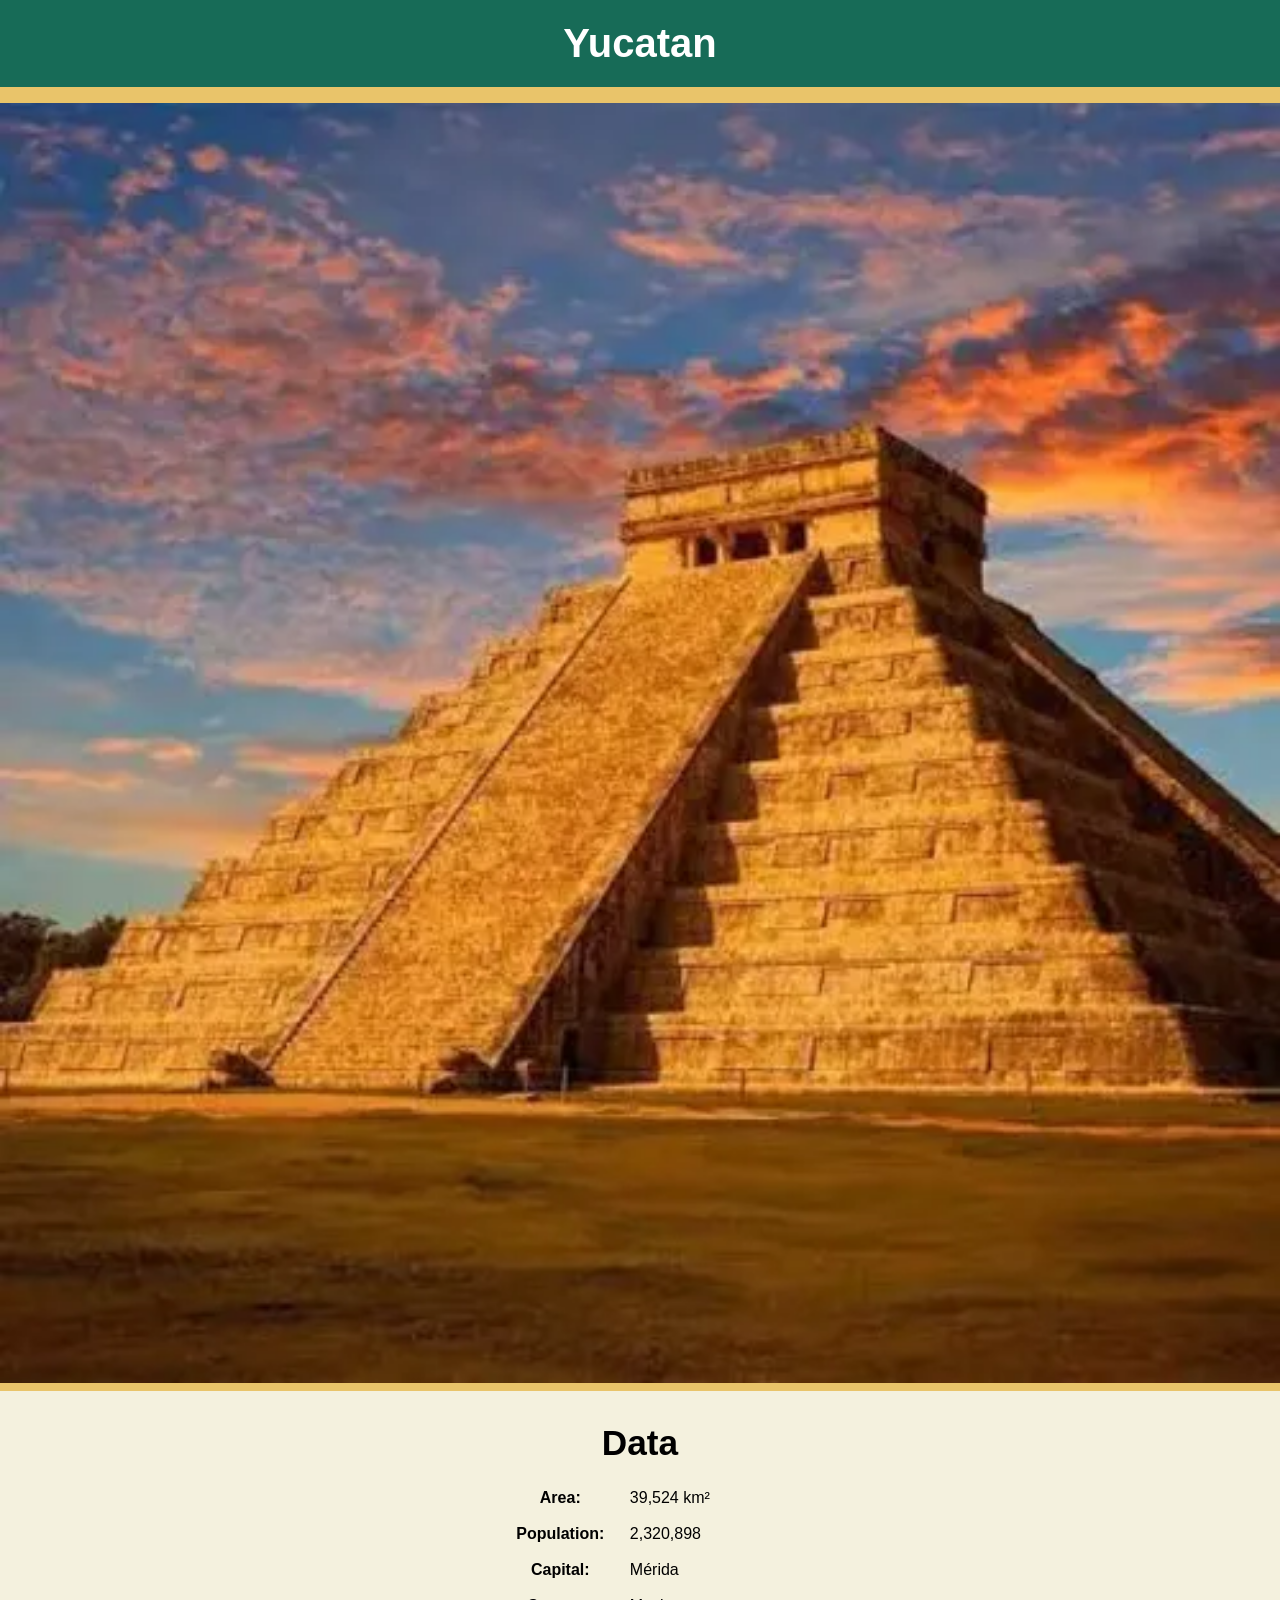
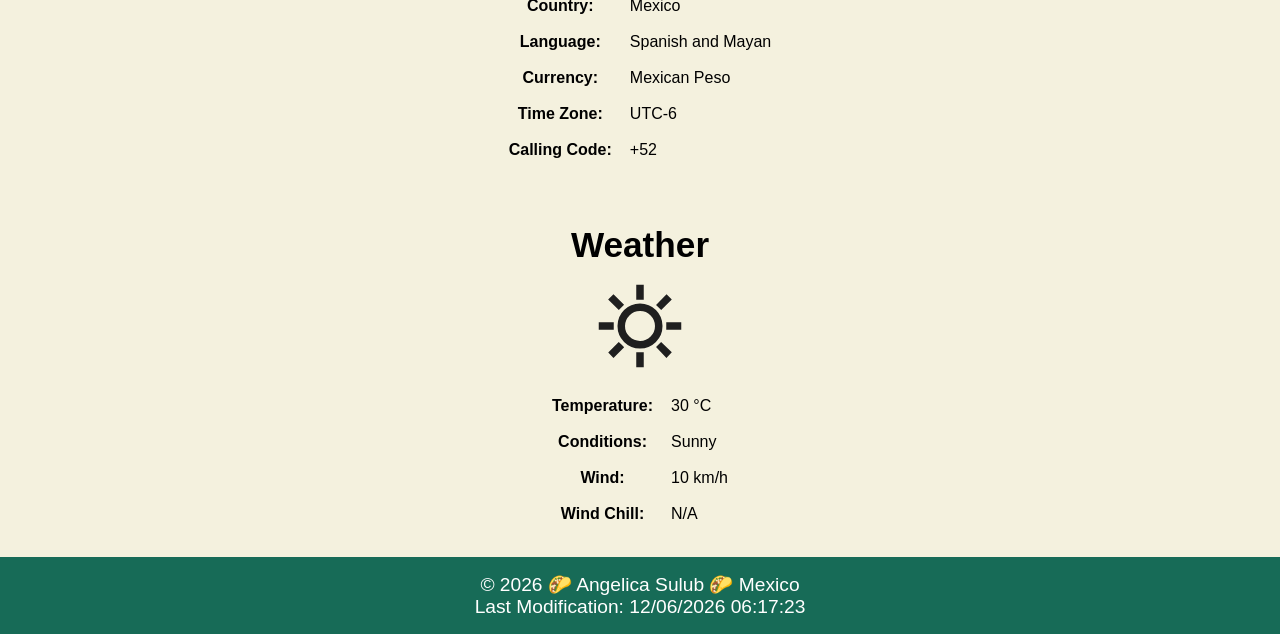
==== place.html @ 16d64635 "add new information" ====
<!DOCTYPE html>
<html lang="en">
<head>
    <meta charset="UTF-8">
    <meta name="viewport" content="width=device-width, initial-scale=1.0">
    <title>WDD 131 | Angelica Sulub | Country Page</title>

    <meta name="description" content="information about yucatan, mexico">
    <meta name="author" content="Angelica Sulub">

    <link rel="stylesheet" href="styles/place.css">
    <link rel="stylesheet" href="styles/place-large.css">
    <script src="scripts/place.js" defer></script>
</head>
<body>
    <header>
        <h1>Yucatan</h1>
    </header>

    <main>
        <picture class="hero">
            <source srcset="" media="(min-width: 640px)">

            <img src="images/chichenitza-small.webp" alt="Chichen Itza Mayan pyramid in Yucatan" width="500" height="500">
        </picture>

        <section class="data">
            <h2>Data</h2>

            <table>
                <tbody>
                    <tr>
                        <th>Area:</th>
                        <td>39,524 km²</td>
                    </tr>

                    <tr>
                        <th>Population:</th>
                        <td>2,320,898</td>
                    </tr>

                    <tr>
                        <th>Capital:</th>
                        <td>Mérida</td>
                    </tr>

                    <tr>
                        <th>Country:</th>
                        <td>Mexico</td>
                    </tr>

                    <tr>
                        <th>Language:</th>
                        <td>Spanish and Mayan</td>
                    </tr>

                    <tr>
                        <th>Currency:</th>
                        <td>Mexican Peso</td>
                    </tr>

                    <tr>
                        <th>Time Zone:</th>
                        <td>UTC-6</td>
                    </tr>

                    <tr>
                        <th>Calling Code:</th>
                        <td>+52</td>
                    </tr>
                </tbody>
            </table>
        </section>

        <section class="weather">
            <h2>Weather</h2>

            <img src="images/sunny.svg" alt="sunny weather">

            <table>
                <tbody>
                    <tr>
                        <th>Temperature:</th>
                        <td>30 °C</td>
                    </tr>

                    <tr>
                        <th>Conditions:</th>
                        <td>Sunny</td>
                    </tr>

                    <tr>
                        <th>Wind:</th>
                        <td>10 km/h</td>
                    </tr>

                    <tr>
                        <th>Wind Chill:</th>
                        <td id="windchill">N/A</td>
                    </tr>
                </tbody>
            </table>
        </section>
    </main>
    

    <footer>
        <p>
            &copy;
            <span id="currentYear"></span>
            🌮 Angelica Sulub 🌮 Mexico 
        </p>

        <p id="lastModified"></p>
    </footer>
    
</body>
</html>
---- styles/place.css ----
:root {
    --font-family: "Jost", sans-serif;
    --font-text: "National Park", sans-serif;
    --primary-color: #176B57;
    --secondary-color: #E9C46A;
    --accent-color: #F4F1DE;
}

* {
    box-sizing: border-box;
    margin: 0;
    padding: 0;
}

body {
    font-family: var(--font-text);
    background-color: var(--accent-color);
}

h1 {
    font-family: var(--font-family);
    font-size: 2.5rem;
    text-align: center;
    background-color: var(--primary-color);
    color: white;
    padding: 1.3rem;
}

.hero {
    display: block;
    padding-top: 1rem;
    padding-bottom: .5rem;
    background-color: var(--secondary-color);
}

.hero img {
    display: block;
    width: 100%;
    height: auto;
}

section {
    font-family: var(--font-text);
}

.data {
    width: 100%;
    padding: 1rem;
    background-color: var(--accent-color);
    margin: 1rem 0 1rem 0;
}

.data h2,
.weather h2 {
    text-align: center;
    font-size: 2.2rem;
    padding: 0 0 1rem;
}

.data table,
.weather table {
    margin: 0 auto;
}

.data th,
.data td,
.weather th,
.weather td {
    padding: .5rem;
}

.data th
.weather th {
    text-align: right;
}

.data td
.weather td {
    text-align: left;
}

.weather {
    padding: 1.5rem;
    background-color: var(--accent-color);
}

.weather img {
    display: block;
    width: 90px;
    height: auto;
    margin: 0 auto 1rem;
}

.weather h2 {
    text-align: center;
    font-size: 2.2rem;
    padding: 0 0 1rem 0;

}

.weather h2 ::after {
    content: ;
}

footer {
    display: block;
    padding: 1rem;
    background-color: var(--primary-color);
    font-family: var(--font-text);
    text-align: center;
    font-size: 1.2rem;
    color: white;
}
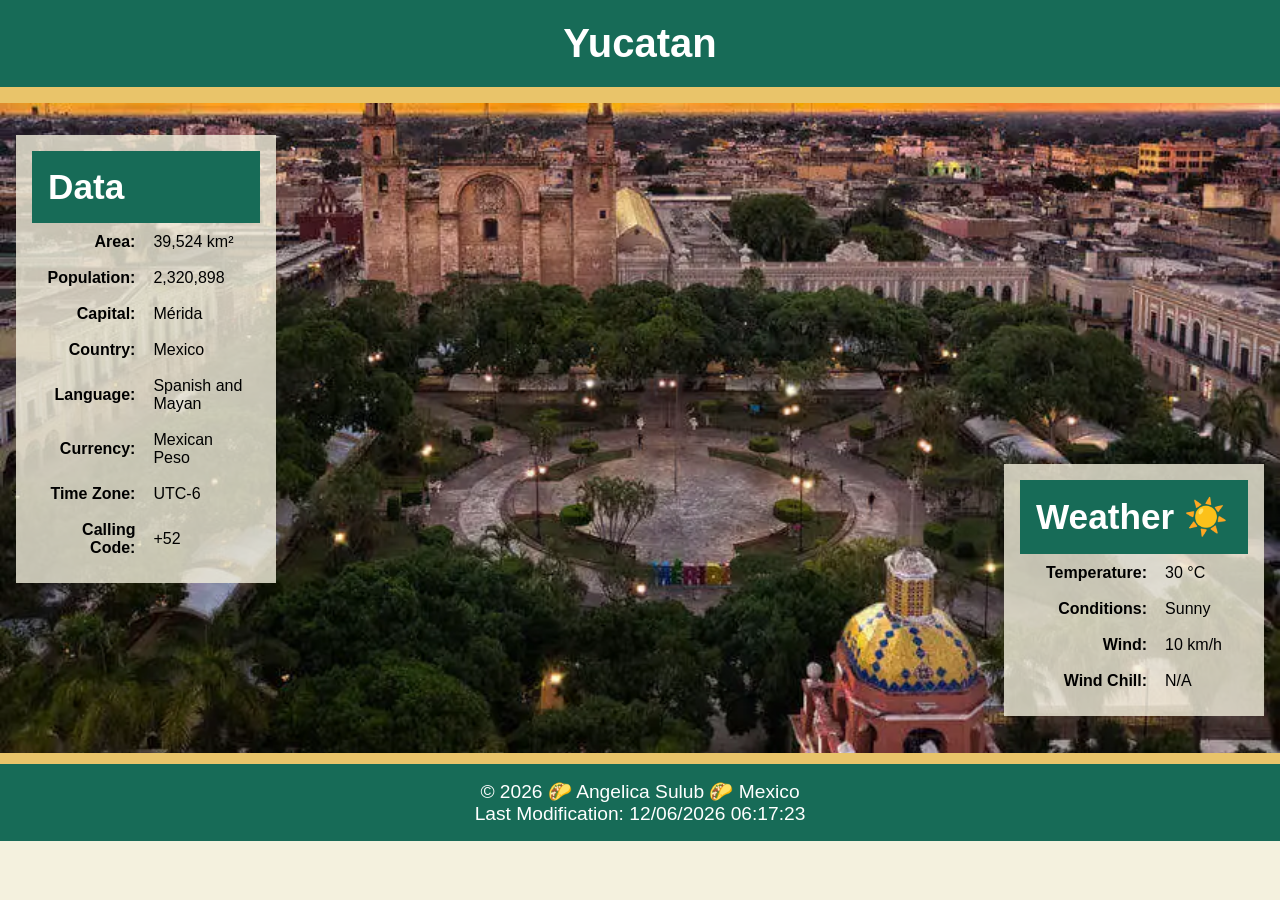
==== commit 369377cc: "add prefinally changes" ====
--- a/place.html
+++ b/place.html
@@ -19,7 +19,7 @@
 
     <main>
         <picture class="hero">
-            <source srcset="" media="(min-width: 640px)">
+            <source srcset="images/merida.webp" media="(min-width: 640px)">
 
             <img src="images/chichenitza-small.webp" alt="Chichen Itza Mayan pyramid in Yucatan" width="500" height="500">
         </picture>
--- a/styles/place.css
+++ b/styles/place.css
@@ -10,6 +10,10 @@
     box-sizing: border-box;
     margin: 0;
     padding: 0;
+}
+
+main {
+    display: block;
 }
 
 body {
@@ -28,8 +32,9 @@
 
 .hero {
     display: block;
+    width: 100%;
     padding-top: 1rem;
-    padding-bottom: .5rem;
+    padding-bottom: .7rem;
     background-color: var(--secondary-color);
 }
 
@@ -43,11 +48,12 @@
     font-family: var(--font-text);
 }
 
-.data {
+.data,
+.weather {
     width: 100%;
     padding: 1rem;
     background-color: var(--accent-color);
-    margin: 1rem 0 1rem 0;
+    margin: 1rem 0;
 }
 
 .data h2,
@@ -69,19 +75,14 @@
     padding: .5rem;
 }
 
-.data th
+.data th,
 .weather th {
     text-align: right;
 }
 
-.data td
+.data td,
 .weather td {
     text-align: left;
-}
-
-.weather {
-    padding: 1.5rem;
-    background-color: var(--accent-color);
 }
 
 .weather img {
@@ -89,17 +90,6 @@
     width: 90px;
     height: auto;
     margin: 0 auto 1rem;
-}
-
-.weather h2 {
-    text-align: center;
-    font-size: 2.2rem;
-    padding: 0 0 1rem 0;
-
-}
-
-.weather h2 ::after {
-    content: ;
 }
 
 footer {
--- a/styles/place-large.css
+++ b/styles/place-large.css
@@ -0,0 +1,47 @@
+@media screen and (min-width: 640px) {
+    main {
+        position: relative;
+    }
+
+    .hero img {
+        width: 100%;
+        height: 650px;
+        object-fit: cover;
+    }
+
+    .data {
+        position: absolute;
+        top: 2rem;
+        left: 1rem;
+        width: 260px;
+    }
+
+    .data h2,
+    .weather h2 {
+        display: block;
+        background-color: #176B57;
+        padding: 1rem;
+        color: white;
+        text-align: left;
+    }
+
+    .weather {
+        position: absolute;
+        bottom: 2rem;
+        right: 1rem;
+        width: 260px;
+    }
+
+    .data, 
+    .weather {
+        background-color: rgb(244 241 222 / 80%);
+    }
+
+    .weather img {
+        display: none;
+    }
+
+    .weather h2::after {
+        content: " ☀️";
+    }
+}
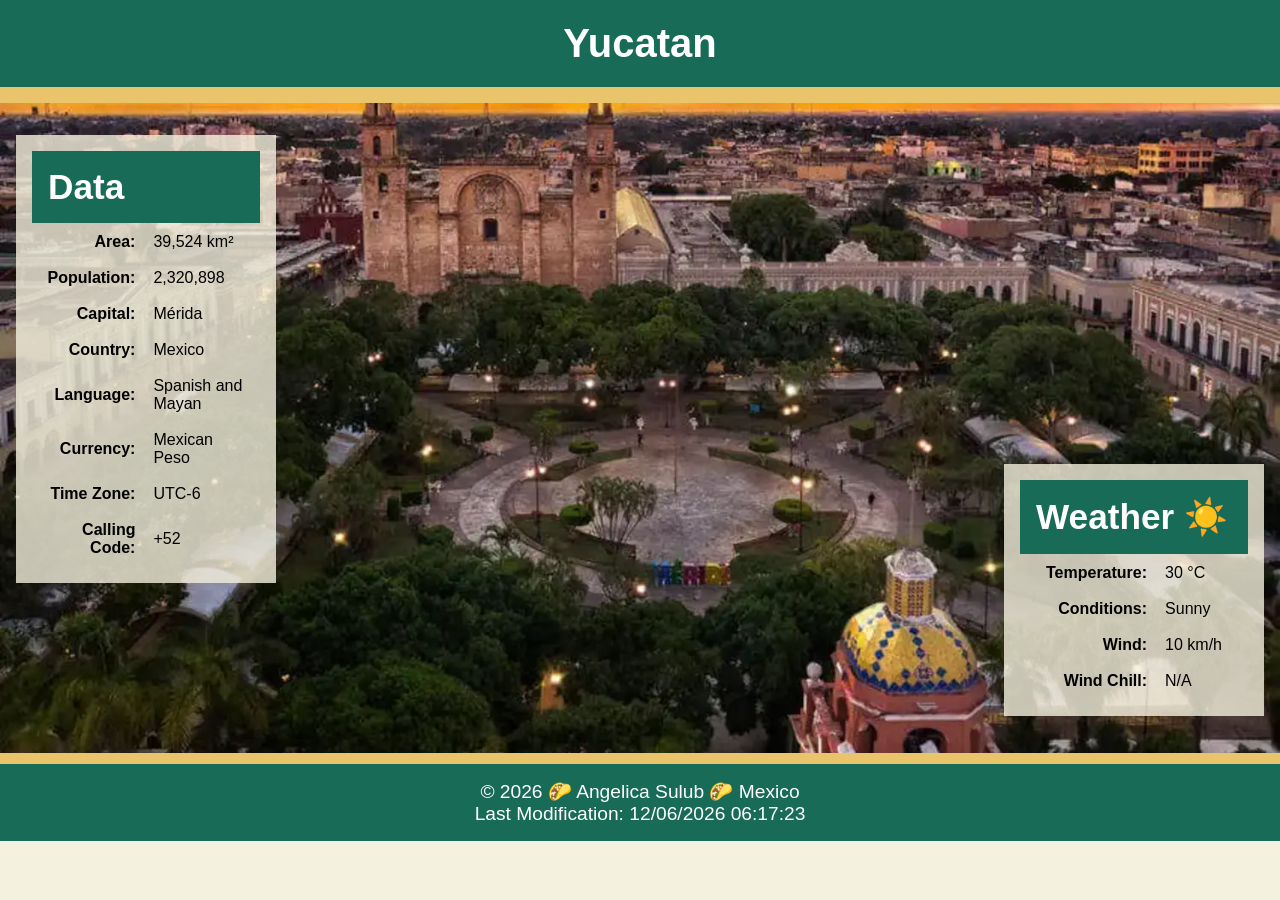
==== commit d8693b3e: "add changes" ====
--- a/place.html
+++ b/place.html
@@ -5,7 +5,7 @@
     <meta name="viewport" content="width=device-width, initial-scale=1.0">
     <title>WDD 131 | Angelica Sulub | Country Page</title>
 
-    <meta name="description" content="information about yucatan, mexico">
+    <meta name="description" content="information about Yucatan, Mexico, with some pictures about pyramid and part of merida city">
     <meta name="author" content="Angelica Sulub">
 
     <link rel="stylesheet" href="styles/place.css">
@@ -19,7 +19,7 @@
 
     <main>
         <picture class="hero">
-            <source srcset="images/merida.webp" media="(min-width: 640px)">
+            <source srcset="images/merida-large.webp" media="(min-width: 640px)">
 
             <img src="images/chichenitza-small.webp" alt="Chichen Itza Mayan pyramid in Yucatan" width="500" height="500">
         </picture>
